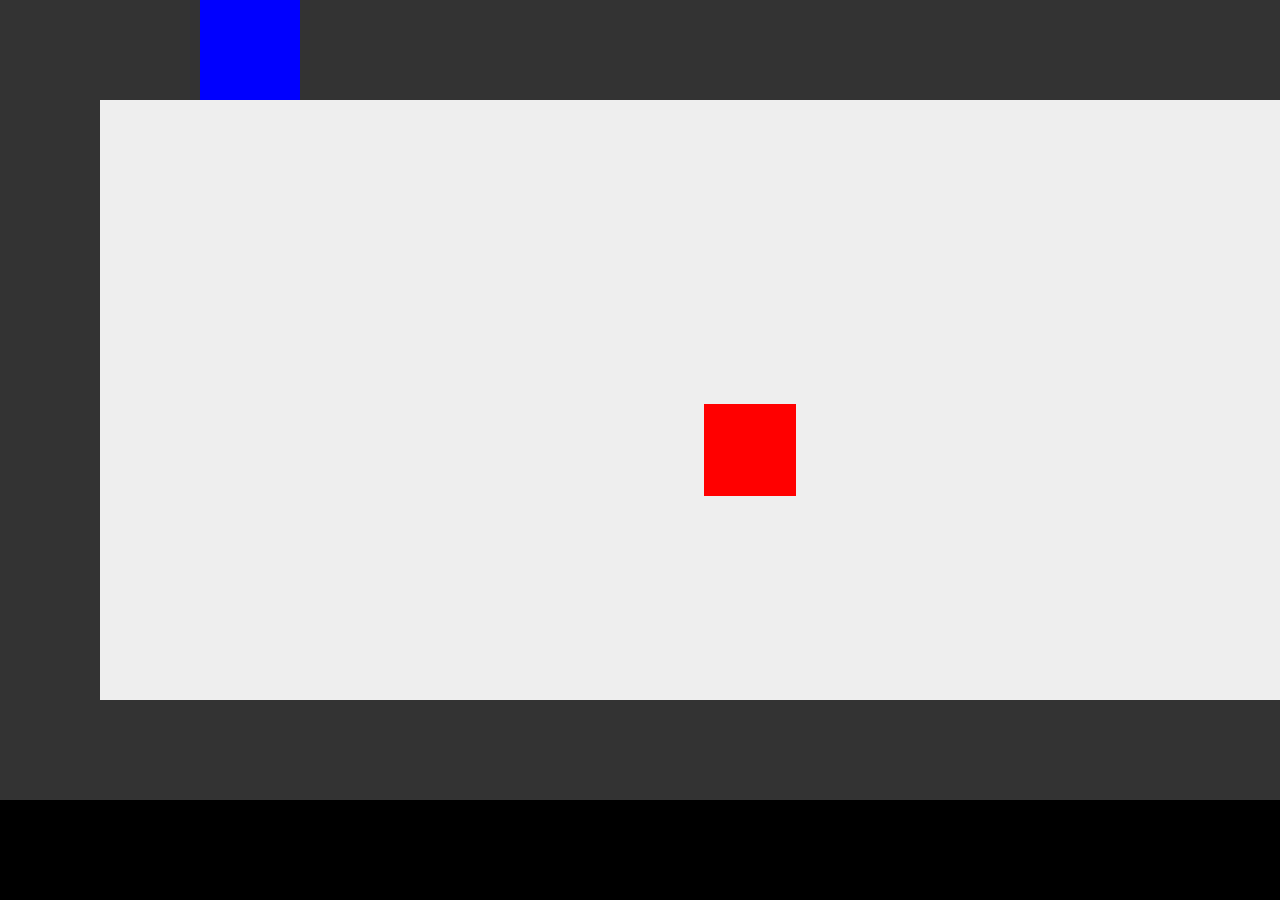
==== campaign/index.html @ 474f39d5 "dodano nowy tryb gry 'campaign', oraz dodano przycisk w menu" ====
<!DOCTYPE html>
<html lang="en">
<head>
    <meta charset="UTF-8">
    <meta name="viewport" content="width=device-width, initial-scale=1.0">
    <title>Campaign</title>
    <link rel="stylesheet" href="./style.css">
</head>
<body>
    <canvas id="campaign" width="1536" height="863"></canvas>
    <script type="module" src="./js/campaign.js"></script>
</body>
</html>
---- campaign/style.css ----
body { 
    justify-content: center;
    align-items: center;
    margin: 0;
    padding: 0;
    overflow: hidden;
    background: #000;
    
}

canvas { 
    display: block;
}
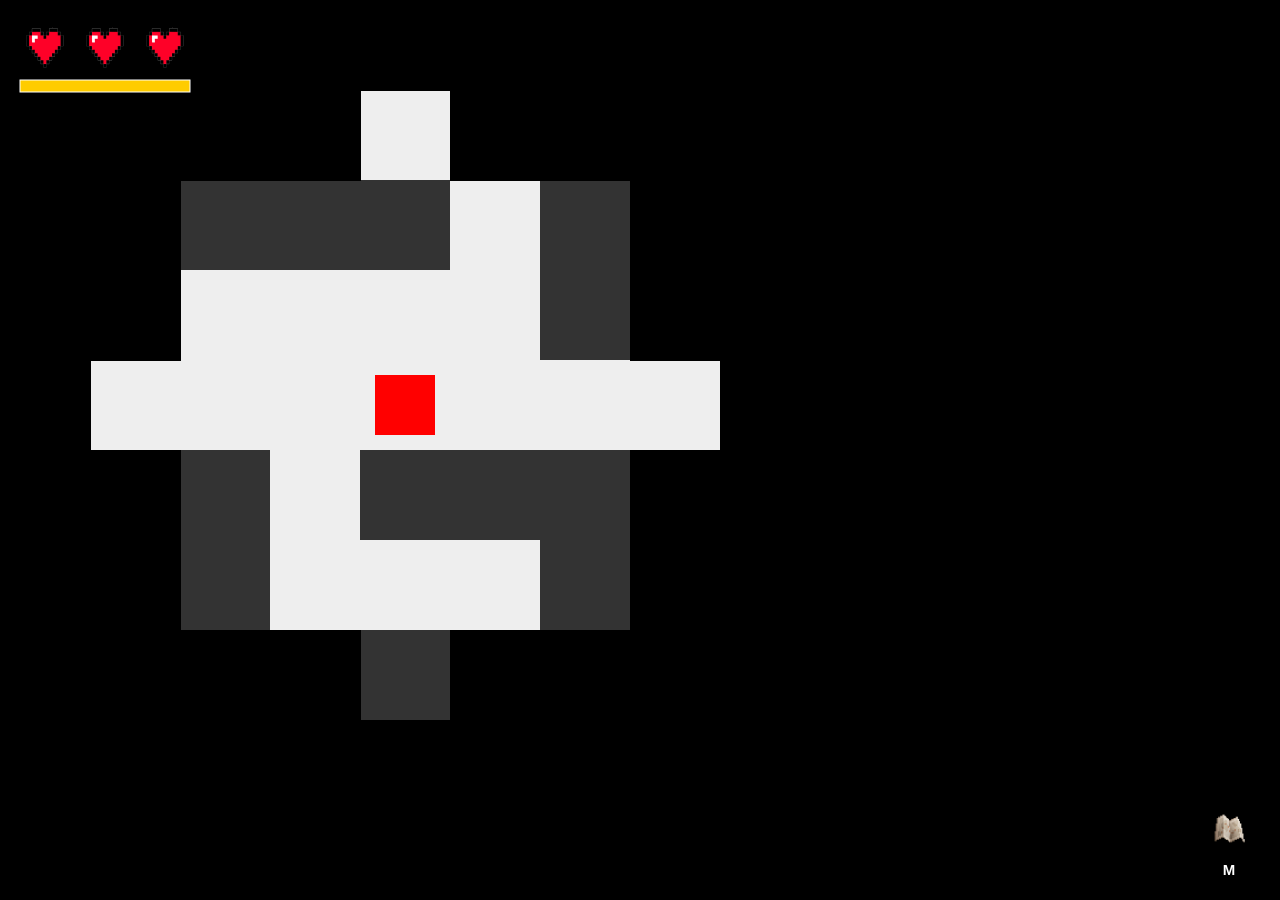
==== commit 10bbc2c7: "Dodano: FogOfWar, mape ktora mozna otworzyc klawisza 'M', blok pustki dla map, zostaly troche zmieni" ====
--- a/campaign/index.html
+++ b/campaign/index.html
@@ -7,7 +7,7 @@
     <link rel="stylesheet" href="./style.css">
 </head>
 <body>
-    <canvas id="campaign" width="1536" height="863"></canvas>
+    <canvas id="campaign" width="1536" height="1080"></canvas>
     <script type="module" src="./js/campaign.js"></script>
 </body>
 </html>
